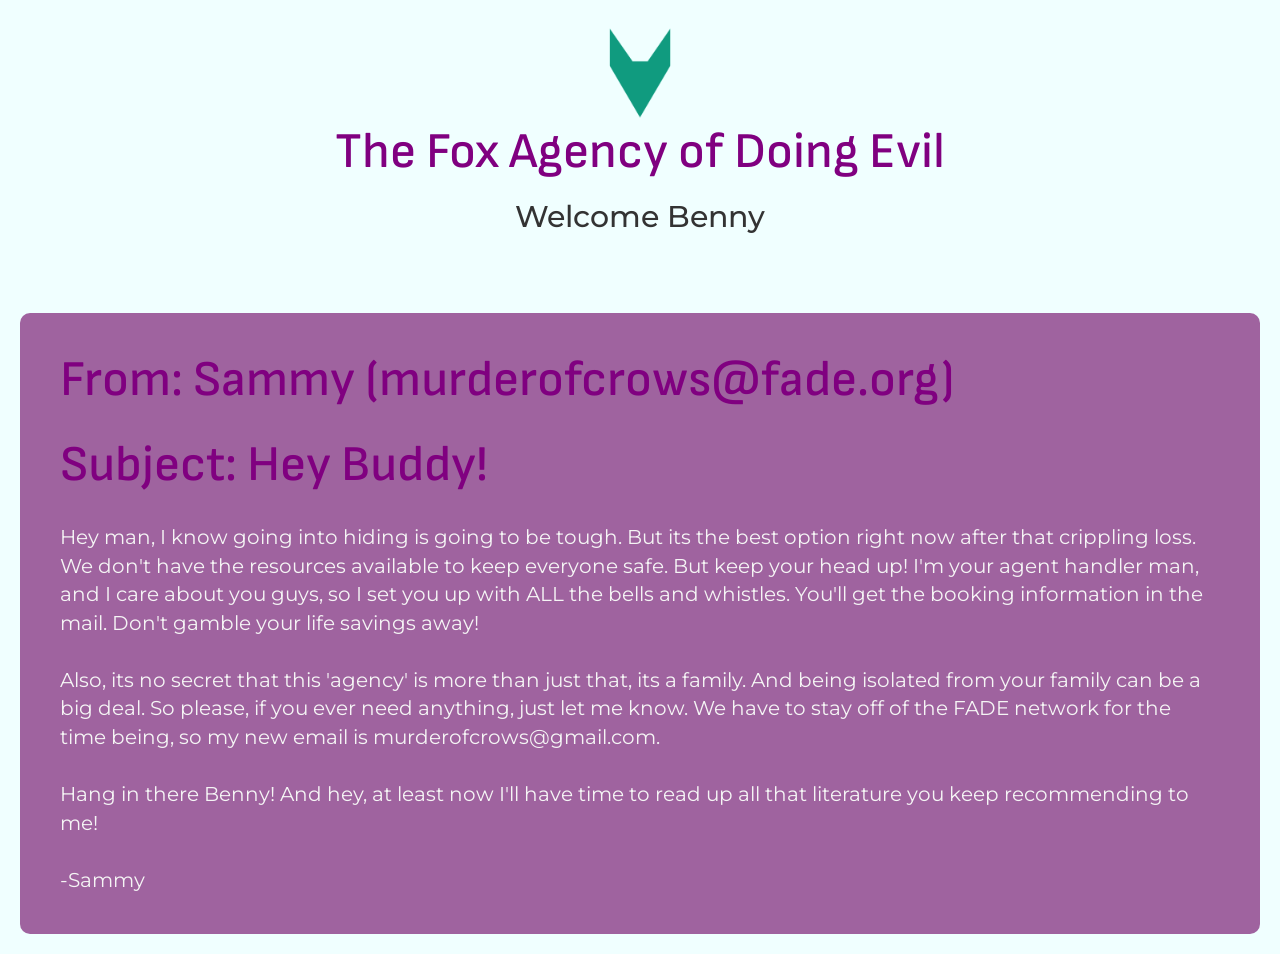
==== fadeAccess/bennyEmail2.html @ 4506387e "added folders inside" ====
<!DOCTYPE html>
<html lang="en" class="profileHtml">
<head>
  <title>F.A.D.E.</title>
  <meta charset="utf-8">
  <meta name="viewport" content="width=device-width, initial-scale=1">
  <link rel="icon" href="foxInsignia.png">
  <link rel="stylesheet" href="https://maxcdn.bootstrapcdn.com/bootstrap/3.4.1/css/bootstrap.min.css">
  <link rel="stylesheet" href="foxcss.css">
  <link href="https://fonts.googleapis.com/css2?family=Big+Shoulders+Display:wght@300&family=Montserrat&display=swap" rel="stylesheet">
  <link rel="preconnect" href="https://fonts.gstatic.com" crossorigin>
  <link href="https://fonts.googleapis.com/css2?family=Cinzel+Decorative:wght@400;700;900&family=Quicksand:wght@300;400;500&family=Sofia+Sans:wght@500&display=swap" rel="stylesheet">
  <script src="https://ajax.googleapis.com/ajax/libs/jquery/3.5.1/jquery.min.js"></script>
  <script src="https://maxcdn.bootstrapcdn.com/bootstrap/3.4.1/js/bootstrap.min.js"></script>
  <script type="text/javascript" src="foxJs.js" defer></script>
</head>

<body style="background-color: azure;">

<center>
    <br>
    <img width="100px" height="100px" src="foxInsigniaNoBgNoE.png">
    <h1>
        The Fox Agency of Doing Evil
    </h1>
    <h2>Welcome Benny</h2>
    <br>
    <br>
</center>

<div class="emailInside">
<h1 style="margin:30px;">From: Sammy (murderofcrows@fade.org)</h1>
<h1 style="margin:30px;">Subject: Hey Buddy!</h1>
<p style= "margin: 30px;font-size:20px;">
    Hey man, I know going into hiding is going to be tough. But its the best option right now after
    that crippling loss. We don't have the resources available to keep everyone safe.
    But keep your head up! I'm your agent handler man, and I care about you guys, so I set you
    up with ALL the bells and whistles. You'll get the booking information in the mail.
    Don't gamble your life savings away!
    <br><br>
    Also, its no secret that this 'agency' is more than just that, its a family. And being isolated
    from your family can be a big deal. So please, if you ever need anything, just let me know.
    We have to stay off of the FADE network for the time being, so my new email is murderofcrows@gmail.com.
    <br><br>
    Hang in there Benny! And hey, at least now I'll have time to read up all that literature you keep recommending to me!
    <br><br>
    -Sammy
</p>
</div>
    












</body>
</html>
---- fadeAccess/foxcss.css ----
html{
    /*background-color: purple;*/
}
body{
    /*background-color: purple;*/
}
p{
    font-family:'Montserrat', sans-serif, cursive ;
}
h1{
    /*color: rgb(34, 184, 132);*/
    color: purple;
    font-family: 'Sofia Sans', sans-serif;
    font-size: 50px;
    margin-top: 5px;
}
h2{
    font-family:'Montserrat', sans-serif, cursive ;
    margin: 20px;
}
h3{
    font-family:'Montserrat', sans-serif, cursive ;
}

.emailMock{
    background-color: rgb(75, 211, 197);
    border-style: solid;
    padding: 5px;
    border-width: 5px;
    margin-left: 20px;
    margin-bottom: 10px;
    display: flex;
}

.emailInside{
    background-color: rgb(159, 99, 159);
    padding: 10px;
    color: whitesmoke;
    margin: 20px;
    border-radius: 10px;
}
.from{
    height: 50px;
    width: 33%;
    padding: 10px;
}
.from > p{
    font-family:'Montserrat', sans-serif, cursive ;
    margin: 0px;
    font-size: 20px;
    color: black;
    text-decoration: none;
}
a:focus{
    font-family:'Montserrat', sans-serif, cursive ;
    margin: 0px;
    font-size: 20px;
    color: black;
    text-decoration: none;
    outline-color: black;

}
a{
    color: black;
}
a:hover{
    font-family:'Montserrat', sans-serif, cursive ;
    margin: 0px;
    font-size: 20px;
    color: purple;
    text-decoration: none;
    outline-color: black;
}

.subject{
    height: 50px;
    width: 33%;
    padding: 10px;
}
.subject > p{
    font-family:'Montserrat', sans-serif, cursive ;
    margin: 0px;
    font-size: 20px;
    color: black;
}
.content{
    height: 50px;
    width: 33%;
    padding: 10px;
}
.content > p{
    font-family:'Montserrat', sans-serif, cursive ;
    margin: 0px;
    font-size: 20px;
    color: black;
}



.login-form-field{
    margin-bottom: 20px;
    font-family:'Montserrat', sans-serif, cursive ;
    border-width: 2px;
    
}
#login-form-submit{
    font-family:'Montserrat', sans-serif, cursive ;
    background-color: rgb(34, 184, 132);
    color: purple;
}
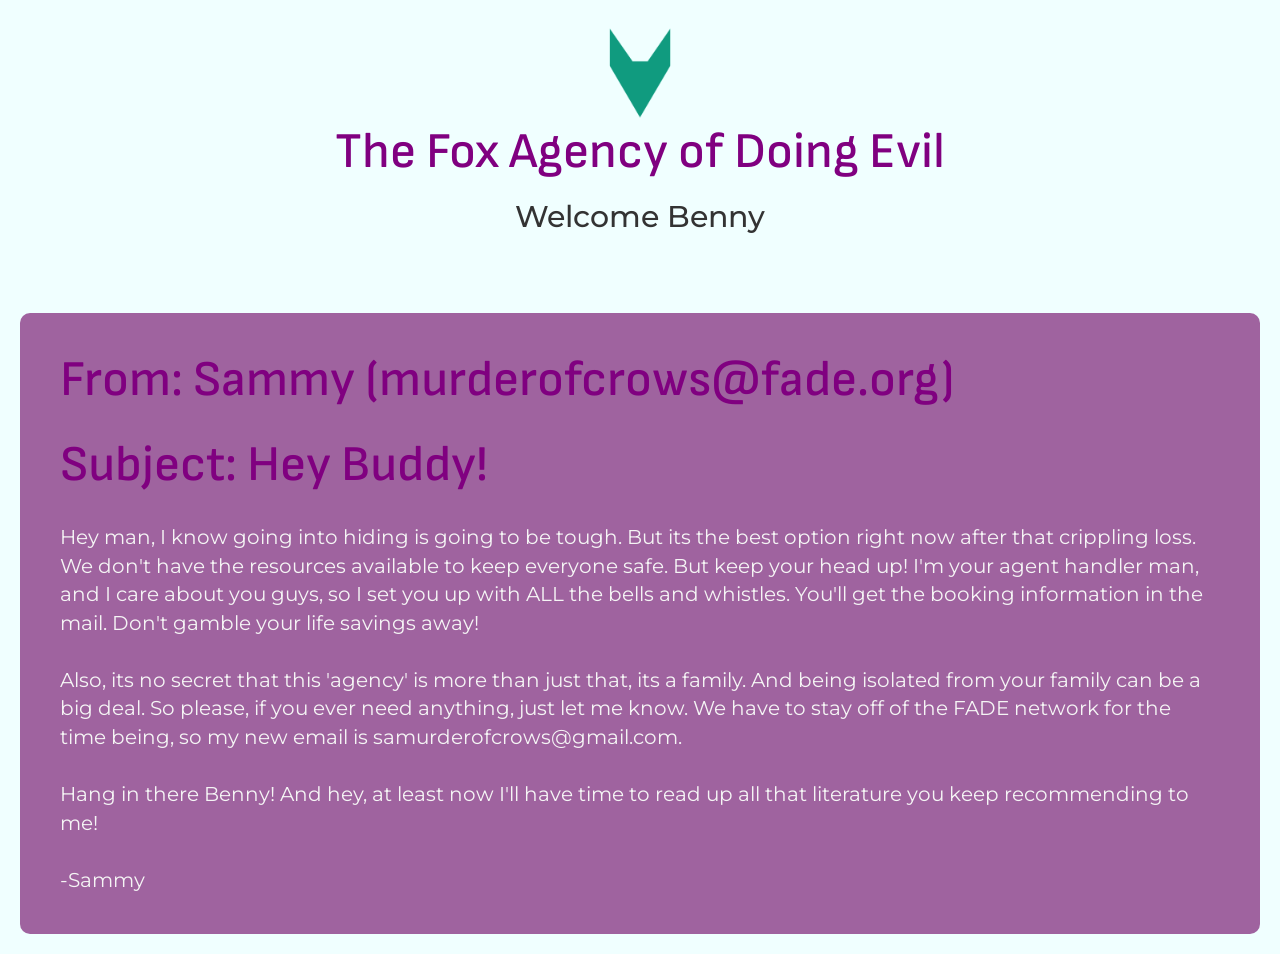
==== commit 6b9fd1a4: "fixed email in bennyemail for sammy" ====
--- a/fadeAccess/bennyEmail2.html
+++ b/fadeAccess/bennyEmail2.html
@@ -40,7 +40,7 @@
     <br><br>
     Also, its no secret that this 'agency' is more than just that, its a family. And being isolated
     from your family can be a big deal. So please, if you ever need anything, just let me know.
-    We have to stay off of the FADE network for the time being, so my new email is murderofcrows@gmail.com.
+    We have to stay off of the FADE network for the time being, so my new email is samurderofcrows@gmail.com.
     <br><br>
     Hang in there Benny! And hey, at least now I'll have time to read up all that literature you keep recommending to me!
     <br><br>
